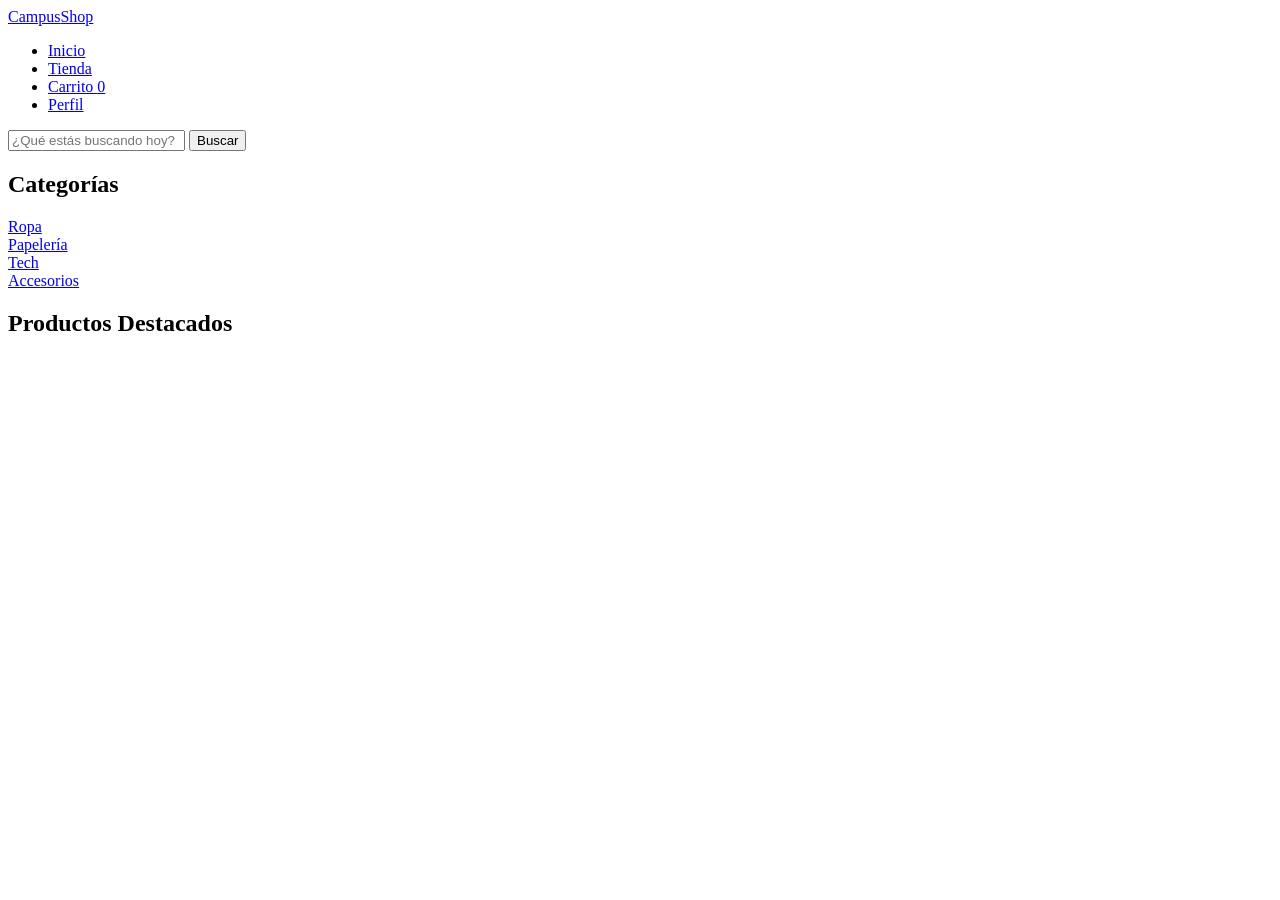
==== index.html @ 1fbe0f93 "feat: :tada: Hice una pequeña base del proyecto y cree todos los archivos requeridos Implemente una " ====
<!DOCTYPE html>
<html lang="es">
<head>
    <meta charset="UTF-8">
    <meta name="viewport" content="width=device-width, initial-scale=1.0">
    <title>CampusShop | Home</title>
    <link rel="stylesheet" href="css/base.css">
    <link rel="stylesheet" href="css/layout.css">
    <link rel="stylesheet" href="css/components.css">
    <link rel="stylesheet" href="css/responsive.css">
</head>
<body>

    <header class="main-header">
        <nav class="container">
            <div class="logo">
                <a href="index.html">Campus<span>Shop</span></a>
            </div>
            <ul class="nav-menu">
                <li><a href="index.html" class="active">Inicio</a></li>
                <li><a href="catalogo.html">Tienda</a></li>
                <li><a href="carrito.html">Carrito <span class="badge">0</span></a></li>
                <li><a href="perfil.html">Perfil</a></li>
            </ul>
        </nav>
    </header>

    <main class="container">
        <section class="search-container">
            <form action="#" class="search-form">
                <input type="text" placeholder="¿Qué estás buscando hoy?" aria-label="Buscar productos">
                <button type="submit" class="btn-search">Buscar</button>
            </form> 
        </section>

        <section class="categories">
            <h2 class="section-title">Categorías</h2>
            <div class="category-grid">
                <a href="catalogo.html" class="category-item">
                    <div class="cat-icon"></div>
                    <span>Ropa</span>
                </a>
                <a href="catalogo.html" class="category-item">
                    <div class="cat-icon"></div>
                    <span>Papelería</span>
                </a>
                <a href="catalogo.html" class="category-item">
                    <div class="cat-icon"></div>
                    <span>Tech</span>
                </a>
                <a href="catalogo.html" class="category-item">
                    <div class="cat-icon"></div>
                    <span>Accesorios</span> 
                </a>
            </div>
        </section>

        <section class="featured">
            <h2 class="section-title">Productos Destacados</h2>
            <div class="product-grid">
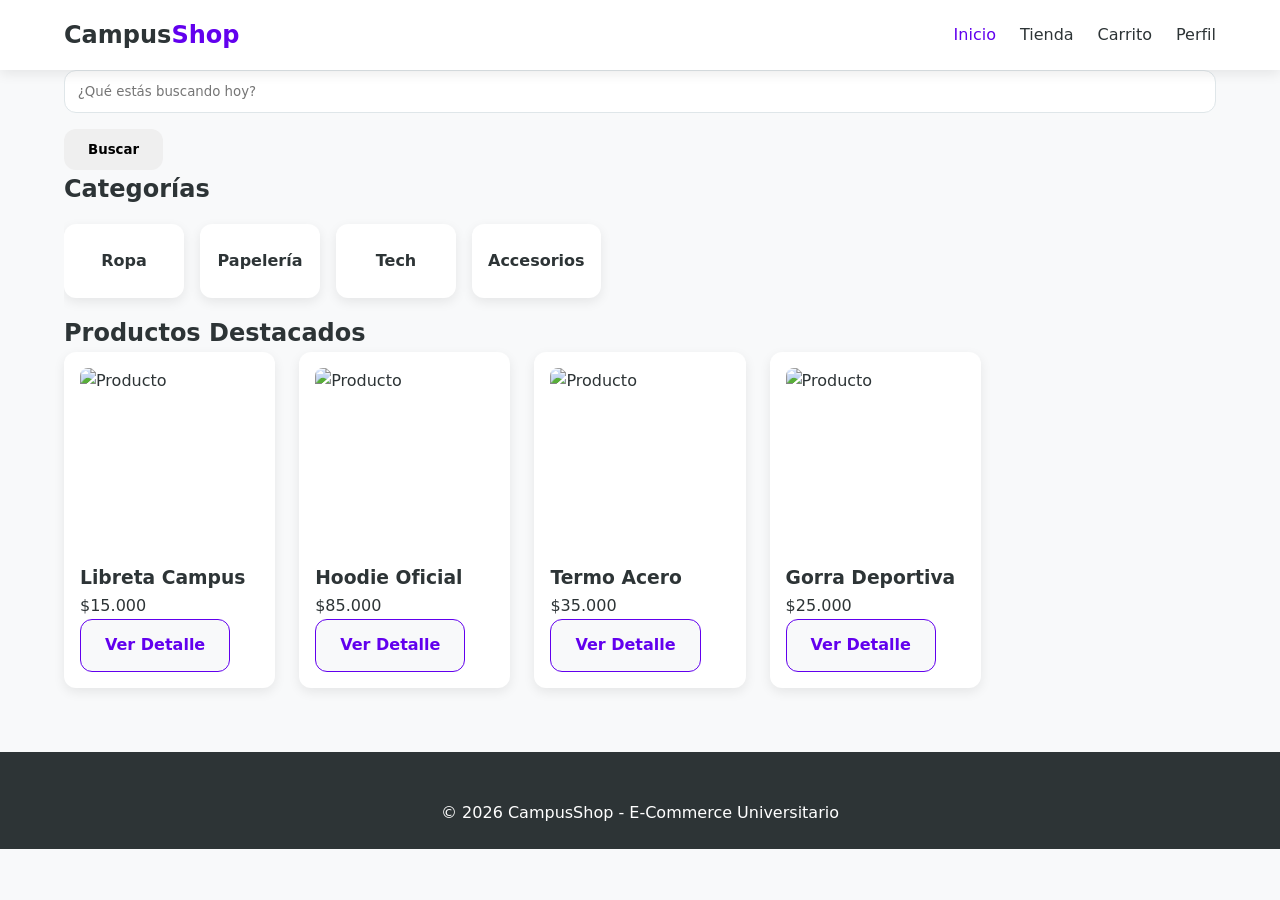
==== commit f92800f0: "feat: :sparkles: Añadi nuevo codigo termine el codigo de los htmls y css" ====
--- a/index.html
+++ b/index.html
@@ -19,7 +19,7 @@
             <ul class="nav-menu">
                 <li><a href="index.html" class="active">Inicio</a></li>
                 <li><a href="catalogo.html">Tienda</a></li>
-                <li><a href="carrito.html">Carrito <span class="badge">0</span></a></li>
+                <li><a href="carrito.html">Carrito</a></li>
                 <li><a href="perfil.html">Perfil</a></li>
             </ul>
         </nav>
@@ -37,24 +37,63 @@
             <h2 class="section-title">Categorías</h2>
             <div class="category-grid">
                 <a href="catalogo.html" class="category-item">
-                    <div class="cat-icon"></div>
                     <span>Ropa</span>
                 </a>
                 <a href="catalogo.html" class="category-item">
-                    <div class="cat-icon"></div>
                     <span>Papelería</span>
                 </a>
                 <a href="catalogo.html" class="category-item">
-                    <div class="cat-icon"></div>
                     <span>Tech</span>
                 </a>
                 <a href="catalogo.html" class="category-item">
-                    <div class="cat-icon"></div>
-                    <span>Accesorios</span> 
+                    <span>Accesorios</span>
                 </a>
             </div>
         </section>
 
         <section class="featured">
             <h2 class="section-title">Productos Destacados</h2>
-            <div class="product-grid">+            <div class="product-grid">
+                <article class="product-card">
+                    <div class="card-image"><img src="img/prod-1.jpg" alt="Producto"></div>
+                    <div class="card-content">
+                        <h3>Libreta Campus</h3>
+                        <p class="price">$15.000</p>
+                        <a href="producto.html" class="btn-secondary">Ver Detalle</a>
+                    </div>
+                </article>
+                <article class="product-card">
+                    <div class="card-image"><img src="img/prod-2.jpg" alt="Producto"></div>
+                    <div class="card-content">
+                        <h3>Hoodie Oficial</h3>
+                        <p class="price">$85.000</p>
+                        <a href="producto.html" class="btn-secondary">Ver Detalle</a>
+                    </div>
+                </article>
+                <article class="product-card">
+                    <div class="card-image"><img src="img/prod-3.jpg" alt="Producto"></div>
+                    <div class="card-content">
+                        <h3>Termo Acero</h3>
+                        <p class="price">$35.000</p>
+                        <a href="producto.html" class="btn-secondary">Ver Detalle</a>
+                    </div>
+                </article>
+                <article class="product-card">
+                    <div class="card-image"><img src="img/prod-4.jpg" alt="Producto"></div>
+                    <div class="card-content">
+                        <h3>Gorra Deportiva</h3>
+                        <p class="price">$25.000</p>
+                        <a href="producto.html" class="btn-secondary">Ver Detalle</a>
+                    </div>
+                </article>
+            </div>
+        </section>
+    </main>
+
+    <footer class="main-footer">
+        <div class="container">
+            <p>&copy; 2026 CampusShop - E-Commerce Universitario</p>
+        </div>
+    </footer>
+</body>
+</html>
--- a/css/base.css
+++ b/css/base.css
@@ -0,0 +1,47 @@
+:root {
+    /* Paleta Oficial CampusShop */
+    --primary: #6200EE;
+    --primary-dark: #3700B3;
+    --secondary: #03DAC6;
+    --bg-body: #f8f9fa;
+    --bg-card: #ffffff;
+    --text-main: #2d3436;
+    --text-muted: #636e72;
+    --error: #e74c3c;
+    --shadow: 0 4px 12px rgba(0, 0, 0, 0.08);
+    --radius: 12px;
+    --transition: 0.3s ease;
+}
+
+* {
+    margin: 0;
+    padding: 0;
+    box-sizing: border-box;
+}
+
+body {
+    font-family: 'Inter', system-ui, -apple-system, sans-serif;
+    background-color: var(--bg-body);
+    color: var(--text-main);
+    line-height: 1.6;
+}
+
+a {
+    text-decoration: none;
+    color: inherit;
+}
+
+ul {
+    list-style: none;
+}
+
+img {
+    max-width: 100%;
+    display: block;
+}
+
+.container {
+    width: 90%;
+    max-width: 1200px;
+    margin: 0 auto;
+}
--- a/css/layout.css
+++ b/css/layout.css
@@ -0,0 +1,65 @@
+/* Header */
+.main-header {
+    background: var(--bg-card);
+    padding: 1rem 0;
+    box-shadow: var(--shadow);
+    position: sticky;
+    top: 0;
+    z-index: 1000;
+}
+
+.main-header nav {
+    display: flex;
+    justify-content: space-between;
+    align-items: center;
+}
+
+.logo {
+    font-size: 1.5rem;
+    font-weight: 800;
+    color: var(--text-main);
+}
+
+.logo span {
+    color: var(--primary);
+}
+
+.nav-menu {
+    display: flex;
+    gap: 1.5rem;
+}
+
+.nav-menu a {
+    font-weight: 500;
+    transition: var(--transition);
+}
+
+.nav-menu a:hover, .nav-menu a.active {
+    color: var(--primary);
+}
+
+/* Footer */
+.main-footer {
+    background: #2d3436;
+    color: white;
+    padding: 3rem 0 1.5rem;
+    margin-top: 4rem;
+    text-align: center;
+}
+
+/* Catalog & Cart Layouts */
+.catalog-layout, .cart-view {
+    display: grid;
+    grid-template-columns: 1fr; /* Mobile First */
+    gap: 2rem;
+    padding: 2rem 0;
+}
+
+@media (min-width: 768px) {
+    .catalog-layout {
+        grid-template-columns: 250px 1fr;
+    }
+    .cart-view {
+        grid-template-columns: 1fr 350px;
+    }
+}
--- a/css/components.css
+++ b/css/components.css
@@ -0,0 +1,427 @@
+/* ==========================================================================
+    COMPONENTS.CSS - OPTIMIZADO Y ORGANIZADO
+   ========================================================================== */
+
+/* --- 1. COMPONENTES GLOBALES --- 
+   Estilos que se comparten en varias páginas (Botones y Formularios) */
+
+.btn-primary, .btn-secondary, .btn-search {
+    display: inline-block;
+    padding: 0.8rem 1.5rem;
+    border-radius: var(--radius);
+    border: none;
+    cursor: pointer;
+    font-weight: 600;
+    transition: var(--transition);
+    text-align: center;
+    text-decoration: none;
+    font-family: inherit;
+}
+
+.btn-primary { 
+    background: var(--primary); 
+    color: white; 
+    width: 100%; 
+}
+
+.btn-primary:hover { 
+    background: var(--primary-dark); 
+}
+
+.btn-secondary { 
+    background: var(--bg-body); 
+    color: var(--primary); 
+    border: 1px solid var(--primary); 
+}
+
+.btn-secondary:hover { 
+    background: var(--primary); 
+    color: white; 
+}
+
+input[type="text"], input[type="email"], 
+input[type="tel"], input[type="search"] {
+    width: 100%;
+    padding: 0.8rem;
+    border: 1px solid #dfe6e9;
+    border-radius: var(--radius);
+    margin-bottom: 1rem;
+    font-family: inherit;
+}
+
+/* --- 2. HOME Y CATÁLOGO (Cards de Producto) --- */
+
+.product-grid {
+    display: grid;
+    grid-template-columns: repeat(auto-fill, minmax(200px, 1fr));
+    gap: 1.5rem;
+}
+
+.product-card {
+    background: var(--bg-card);
+    border-radius: var(--radius);
+    padding: 1rem;
+    box-shadow: var(--shadow);
+    transition: var(--transition);
+}
+
+.product-card:hover { 
+    transform: translateY(-5px); 
+}
+
+.card-image img {
+    border-radius: 8px;
+    margin-bottom: 1rem;
+    aspect-ratio: 1/1;
+    object-fit: cover;
+}
+
+/* --- 3. PERFIL DE USUARIO --- */
+
+.profile-header-box {
+    text-align: center;
+    padding: 2.5rem 0;
+    margin-bottom: 1rem;
+}
+
+.profile-avatar-container {
+    width: 250px; /* Ajustado de 350px para mejor proporción */
+    height: 250px;
+    margin: 0 auto 1rem;
+    border-radius: 50%;
+    border: 4px solid var(--primary);
+    overflow: hidden;
+    background-color: #f1f5f9;
+}
+
+.profile-avatar-container img {
+    width: 100%;
+    height: 100%;
+    object-fit: cover;
+}
+
+.profile-name-text {
+    font-size: 1.6rem;
+    color: var(--text-main);
+    margin-bottom: 0.2rem;
+    font-weight: 700;
+}
+
+.profile-email-text {
+    color: var(--text-muted);
+    font-size: 0.95rem;
+}
+
+.profile-actions-grid {
+    display: grid;
+    grid-template-columns: repeat(2, 1fr);
+    gap: 1.2rem;
+    margin-bottom: 3rem;
+}
+
+.profile-action-card {
+    background: var(--bg-card);
+    padding: 1.8rem 1rem;
+    border-radius: var(--radius);
+    text-align: center;
+    box-shadow: var(--shadow);
+    border: 1px solid transparent;
+    transition: var(--transition);
+    text-decoration: none;
+    display: block;
+}
+
+.profile-action-card:hover {
+    transform: translateY(-4px);
+    border-color: var(--primary);
+}
+
+.action-icon {
+    font-size: 2.2rem;
+    display: block;
+    margin-bottom: 0.8rem;
+}
+
+.action-logout:hover {
+    border-color: var(--error);
+    background-color: #fffafa;
+}
+
+/* --- 4. DETALLE DE PRODUCTO --- */
+
+.product-detail-view {
+    display: grid;
+    grid-template-columns: 1fr 1fr;
+    gap: 3rem;
+    padding-top: 2rem;
+    align-items: start;
+}
+
+.main-image-card {
+    background: white;
+    padding: 2rem;
+    border-radius: var(--radius);
+    box-shadow: var(--shadow);
+    display: flex;
+    justify-content: center;
+}
+
+.main-image-card img {
+    max-height: 400px;
+    object-fit: contain;
+}
+
+.category-tag {
+    color: var(--primary);
+    font-weight: 700;
+    text-transform: uppercase;
+    font-size: 0.8rem;
+    letter-spacing: 1px;
+}
+
+.product-price {
+    font-size: 1.8rem;
+    font-weight: 700;
+    color: var(--text-main);
+    margin-bottom: 1.5rem;
+}
+
+.purchase-actions {
+    display: flex;
+    gap: 1rem;
+    margin-bottom: 2rem;
+}
+
+/* --- 5. CARRITO Y CONTROLES DE CANTIDAD --- */
+
+.cart-item {
+    display: flex;
+    align-items: center;
+    gap: 1rem;
+    background: white;
+    padding: 1rem;
+    border-radius: var(--radius);
+    margin-bottom: 1rem;
+}
+
+.item-controls {
+    display: flex;
+    align-items: center;
+    gap: 1.5rem;
+}
+
+.quantity-controls, .quantity-selector {
+    display: flex;
+    align-items: center;
+    background: #f1f5f9;
+    border-radius: 20px;
+    padding: 2px;
+}
+
+.btn-qty {
+    background: none;
+    border: none;
+    width: 35px;
+    height: 35px;
+    cursor: pointer;
+    font-size: 1.2rem;
+    font-weight: bold;
+    color: var(--primary);
+    transition: var(--transition);
+}
+
+.btn-qty:hover {
+    background: rgb(212, 211, 211);
+    border-radius: 50%;
+}
+
+.qty-number {
+    padding: 0 10px;
+    font-weight: 600;
+    min-width: 30px;
+    text-align: center;
+}
+
+.btn-remove-trash {
+    background: #fff5f5;
+    border: 1px solid #feb2b2;
+    color: var(--error);
+    width: 40px;
+    height: 40px;
+    border-radius: 50%;
+    display: flex;
+    align-items: center;
+    justify-content: center;
+    cursor: pointer;
+    transition: var(--transition);
+}
+
+.btn-remove-trash:hover {
+    background: var(--error);
+    color: white;
+    transform: scale(1.1);
+}
+
+/* --- 6. HISTORIAL DE PEDIDOS --- */
+
+.order-card {
+    background: var(--bg-card);
+    border-radius: var(--radius);
+    padding: 1.5rem;
+    box-shadow: var(--shadow);
+    display: grid;
+    grid-template-columns: 1fr auto auto auto;
+    align-items: center;
+    gap: 1.5rem;
+    transition: var(--transition);
+}
+
+.status-delivered { background: #e6fffa; color: #2c7a7b; }
+.status-pending { background: #fffaf0; color: #9c4221; }
+
+/* --- 7. SECCIÓN: CHECKOUT --- */
+.checkout-layout {
+    display: grid;
+    grid-template-columns: 1fr 350px; /* Columna principal y resumen */
+    gap: 2rem;
+    padding-top: 2rem;
+    align-items: start;
+}
+
+.checkout-card {
+    background: white;
+    padding: 2rem;
+    border-radius: var(--radius);
+    box-shadow: var(--shadow);
+    margin-bottom: 1.5rem;
+}
+
+.checkout-card h2 {
+    font-size: 1.3rem;
+    margin-bottom: 1.5rem;
+    display: flex;
+    align-items: center;
+    gap: 10px;
+}
+
+.step-number {
+    background: var(--primary);
+    color: white;
+    width: 28px;
+    height: 28px;
+    border-radius: 50%;
+    display: flex;
+    align-items: center;
+    justify-content: center;
+    font-size: 0.9rem;
+}
+
+/* Grilla del formulario */
+.form-grid {
+    display: grid;
+    grid-template-columns: 1fr 1fr;
+    gap: 1rem;
+}
+
+.full-width { grid-column: span 2; }
+
+.form-group label {
+    display: block;
+    margin-bottom: 0.5rem;
+    font-size: 0.9rem;
+    font-weight: 600;
+}
+
+/* Opciones de pago modernas */
+.payment-selection {
+    display: grid;
+    gap: 1rem;
+}
+
+.payment-option {
+    border: 2px solid #eee;
+    padding: 1rem;
+    border-radius: var(--radius);
+    cursor: pointer;
+    transition: var(--transition);
+    display: flex;
+    align-items: center;
+    gap: 15px;
+}
+
+.payment-option:has(input:checked) {
+    border-color: var(--primary);
+    background: #f8f7ff;
+}
+
+.option-content {
+    display: flex;
+    align-items: center;
+    gap: 10px;
+    font-weight: 500;
+}
+
+/* Resumen lateral */
+.checkout-summary {
+    position: sticky;
+    top: 100px;
+}
+
+.summary-total-lines .line {
+    display: flex;
+    justify-content: space-between;
+    margin-bottom: 0.8rem;
+}
+
+.grand-total {
+    font-size: 1.2rem;
+    font-weight: 800;
+    margin-top: 1rem;
+    color: var(--text-main);
+}
+
+.btn-back-link {
+    display: block;
+    text-align: center;
+    margin-top: 1rem;
+    font-size: 0.9rem;
+    color: var(--text-muted);
+}
+
+/* Responsive */
+@media (max-width: 900px) {
+    .checkout-layout {
+        grid-template-columns: 1fr;
+    }
+    .form-grid {
+        grid-template-columns: 1fr;
+    }
+    .full-width { grid-column: span 1; }
+}
+
+/* --- 8. ESTADOS VACÍOS Y RESPONSIVE --- */
+
+.empty-state {
+    display: flex;
+    flex-direction: column;
+    align-items: center;
+    justify-content: center;
+    text-align: center;
+    min-height: 60vh;
+    padding: 2rem;
+}
+
+.bin-avatar-container {
+    width: 250px; /* Ajustado para consistencia */
+    margin-bottom: 1.5rem;
+}
+
+@media (max-width: 768px) {
+    .product-detail-view, .order-card {
+        grid-template-columns: 1fr;
+        text-align: center;
+    }
+    .profile-actions-grid {
+        grid-template-columns: 1fr;
+    }
+}
--- a/css/responsive.css
+++ b/css/responsive.css
@@ -0,0 +1,68 @@
+/* Ajustes para móviles */
+@media (max-width: 600px) {
+    .nav-menu {
+        position: fixed;
+        bottom: 0;
+        left: 0;
+        width: 100%;
+        background: white;
+        padding: 1rem;
+        justify-content: space-around;
+        box-shadow: 0 -2px 10px rgba(0,0,0,0.1);
+    }
+    
+    .logo { width: 100%; text-align: center; }
+    
+    .category-grid {
+        display: grid;
+        grid-template-columns: repeat(2, 1fr);
+        gap: 10px;
+    }
+}
+
+/* Categorías en Home */
+.category-grid {
+    display: flex;
+    gap: 1rem;
+    overflow-x: auto;
+    padding: 1rem 0;
+}
+
+.category-item {
+    min-width: 100px;
+    background: white;
+    padding: 1rem;
+    text-align: center;
+    border-radius: var(--radius);
+    box-shadow: var(--shadow);
+}
+/* Categorías en Home */
+.category-grid {
+    display: flex;
+    gap: 1rem;
+    overflow-x: auto;
+    padding: 1rem 0;
+}
+
+.category-item {
+    min-width: 120px;
+    background: white;
+    padding: 1.5rem 1rem;
+    text-align: center;
+    border-radius: var(--radius);
+    box-shadow: var(--shadow);
+    display: flex;
+    align-items: center;
+    justify-content: center;
+    transition: var(--transition);
+}
+
+.category-item:hover {
+    transform: translateY(-3px);
+    border: 1px solid var(--primary);
+}
+
+.category-item span {
+    font-weight: 600;
+    color: var(--text-main);
+}
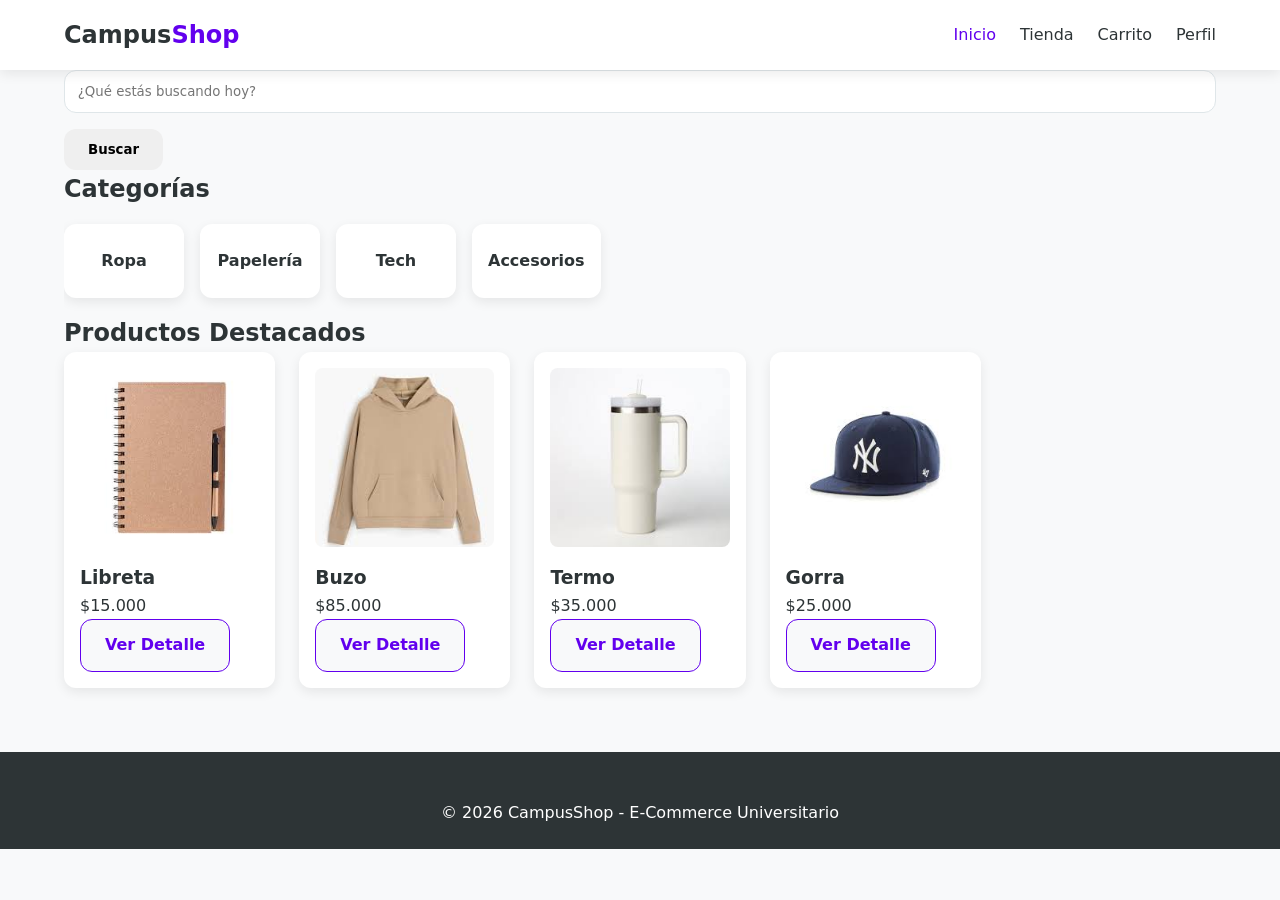
==== commit e1e1c5dc: "feat: :zap: Implemente imagenes y optimice mas el html de productos Añadi imagenes a todas las pagin" ====
--- a/index.html
+++ b/index.html
@@ -55,33 +55,33 @@
             <h2 class="section-title">Productos Destacados</h2>
             <div class="product-grid">
                 <article class="product-card">
-                    <div class="card-image"><img src="img/prod-1.jpg" alt="Producto"></div>
+                    <div class="card-image"><img src="img/Libreta_Camper.jpg" alt="Producto"></div>
                     <div class="card-content">
-                        <h3>Libreta Campus</h3>
+                        <h3>Libreta</h3>
                         <p class="price">$15.000</p>
                         <a href="producto.html" class="btn-secondary">Ver Detalle</a>
                     </div>
                 </article>
                 <article class="product-card">
-                    <div class="card-image"><img src="img/prod-2.jpg" alt="Producto"></div>
+                    <div class="card-image"><img src="img/Buzo.jpg" alt="Producto"></div>
                     <div class="card-content">
-                        <h3>Hoodie Oficial</h3>
+                        <h3>Buzo</h3>
                         <p class="price">$85.000</p>
                         <a href="producto.html" class="btn-secondary">Ver Detalle</a>
                     </div>
                 </article>
                 <article class="product-card">
-                    <div class="card-image"><img src="img/prod-3.jpg" alt="Producto"></div>
+                    <div class="card-image"><img src="img/Termo.jpg" alt="Producto"></div>
                     <div class="card-content">
-                        <h3>Termo Acero</h3>
+                        <h3>Termo</h3>
                         <p class="price">$35.000</p>
                         <a href="producto.html" class="btn-secondary">Ver Detalle</a>
                     </div>
                 </article>
                 <article class="product-card">
-                    <div class="card-image"><img src="img/prod-4.jpg" alt="Producto"></div>
+                    <div class="card-image"><img src="img/Gorra.jpg" alt="Producto"></div>
                     <div class="card-content">
-                        <h3>Gorra Deportiva</h3>
+                        <h3>Gorra</h3>
                         <p class="price">$25.000</p>
                         <a href="producto.html" class="btn-secondary">Ver Detalle</a>
                     </div>
--- a/css/base.css
+++ b/css/base.css
@@ -12,7 +12,9 @@
     --radius: 12px;
     --transition: 0.3s ease;
 }
-
+html {
+    scroll-behavior: smooth;
+}
 * {
     margin: 0;
     padding: 0;
--- a/css/components.css
+++ b/css/components.css
@@ -190,6 +190,120 @@
     display: flex;
     gap: 1rem;
     margin-bottom: 2rem;
+}
+
+/* --- ESTILOS DE VARIANTES (Tallas/Tamaños) --- */
+.product-variants {
+    margin-bottom: 1.5rem;
+}
+
+.variant-label {
+    display: block;
+    font-weight: 600;
+    font-size: 0.9rem;
+    margin-bottom: 0.8rem;
+    color: var(--text-main);
+}
+
+.variant-options {
+    display: flex;
+    gap: 10px;
+    flex-wrap: wrap;
+}
+
+.variant-btn {
+    padding: 0.6rem 1.2rem;
+    border: 2px solid #dfe6e9;
+    background: white;
+    border-radius: 8px;
+    font-weight: 600;
+    cursor: pointer;
+    transition: var(--transition);
+}
+
+.variant-btn:hover {
+    border-color: var(--primary);
+    color: var(--primary);
+}
+
+.variant-btn.active {
+    background: var(--primary);
+    border-color: var(--primary);
+    color: white;
+}
+
+/* --- ESTILOS DE VARIANTES INTERACTIVAS (SIN JS) --- */
+
+/* Separador de productos en la misma página */
+.product-section-divider {
+    margin-bottom: 6rem;
+    padding-bottom: 4rem;
+    border-bottom: 1px solid rgba(0,0,0,0.05);
+}
+
+.product-variants {
+    margin: 1.5rem 0;
+}
+
+.variant-label {
+    display: block;
+    font-weight: 600;
+    font-size: 0.9rem;
+    margin-bottom: 0.8rem;
+    color: var(--text-main);
+}
+
+.variant-options {
+    display: flex;
+    gap: 10px;
+    flex-wrap: wrap;
+}
+
+/* Ocultar el radio button nativo */
+.variant-options input[type="radio"] {
+    display: none;
+}
+
+/* El label estilizado como botón */
+.variant-btn {
+    display: inline-block;
+    padding: 0.6rem 1.2rem;
+    border: 2px solid #dfe6e9;
+    background: white;
+    border-radius: 8px;
+    font-weight: 600;
+    cursor: pointer;
+    transition: var(--transition);
+    font-family: inherit;
+    user-select: none;
+}
+
+.variant-btn:hover {
+    border-color: var(--primary);
+    color: var(--primary);
+}
+
+/* Estado SELECCIONADO: Cuando el input hermano previo está chequeado */
+.variant-options input[type="radio"]:checked + .variant-btn {
+    background: var(--primary);
+    border-color: var(--primary);
+    color: white;
+}
+
+/* Estilo para los botones de cantidad (Consistencia) */
+.btn-qty {
+    background: white;
+    border: 1px solid #dfe6e9;
+    width: 35px;
+    height: 35px;
+    border-radius: 6px;
+    cursor: pointer;
+    font-weight: bold;
+    transition: var(--transition);
+}
+
+.btn-qty:hover {
+    background: #f1f2f6;
 }
 
 /* --- 5. CARRITO Y CONTROLES DE CANTIDAD --- */
